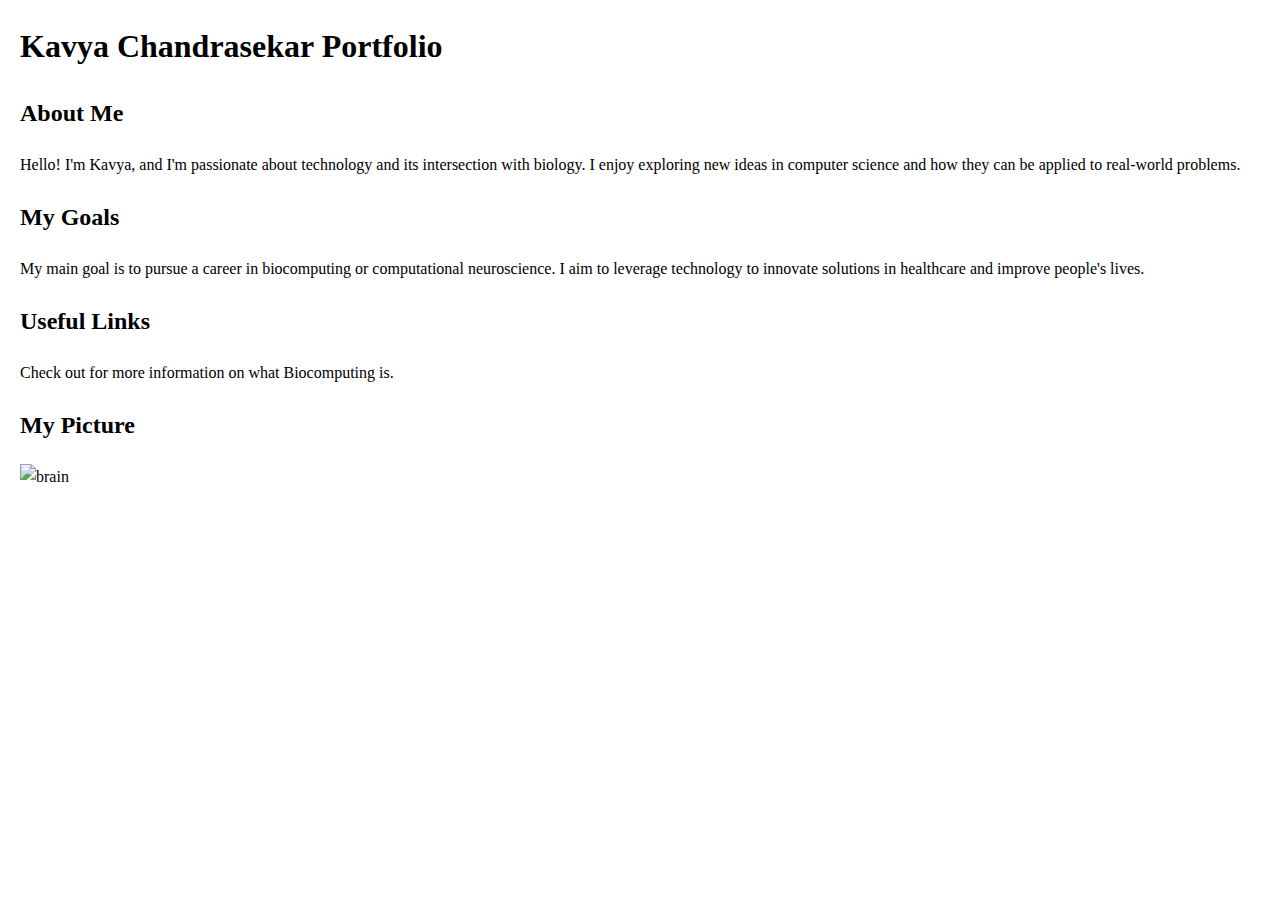
==== index.html @ ffd4b39b "index website" ====
<!DOCTYPE html>
<html lang="en">
<head>
    <meta charset="UTF-8">
    <meta name="viewport" content="width=device-width, initial-scale=1.0">
    <title>Kavya Chandrasekar Portfolio</title>
    <style>
        body {
            font-family: 'Times New Roman', Times, serif, sans-serif;
            line-height: 1.6;
            margin: 20px;
        }
        .about-me {
            margin-bottom: 20px;
        }
        #goals {
            margin-bottom: 20px;
        }
    </style>
</head>
<body>

    <h1> Kavya Chandrasekar Portfolio</h1>

    <section class="about-me">
        <h2>About Me</h2>
        <p>Hello! I'm Kavya, and I'm passionate about technology and its intersection with biology. I enjoy exploring new ideas in computer science and how they can be applied to real-world problems.</p>
    </section>

    <section id="goals">
        <h2>My Goals</h2>
        <p>My main goal is to pursue a career in biocomputing or computational neuroscience. I aim to leverage technology to innovate solutions in healthcare and improve people's lives.</p>
    </section>

    <h2>Useful Links</h2>
    <p>Check out <a href="https://www.polytechnique-insights.com/en/columns/science/biocomputing-the-promise-of-biological-computingbrains/" target="_blank"> </a> for more information on what Biocomputing is.</p>

    <h2>My Picture</h2>
    <img src="https://cdn-prod.medicalnewstoday.com/content/images/articles/324/324998/vintage-illustration-of-a-brain.jpg" alt="brain" />

</body>
</html>
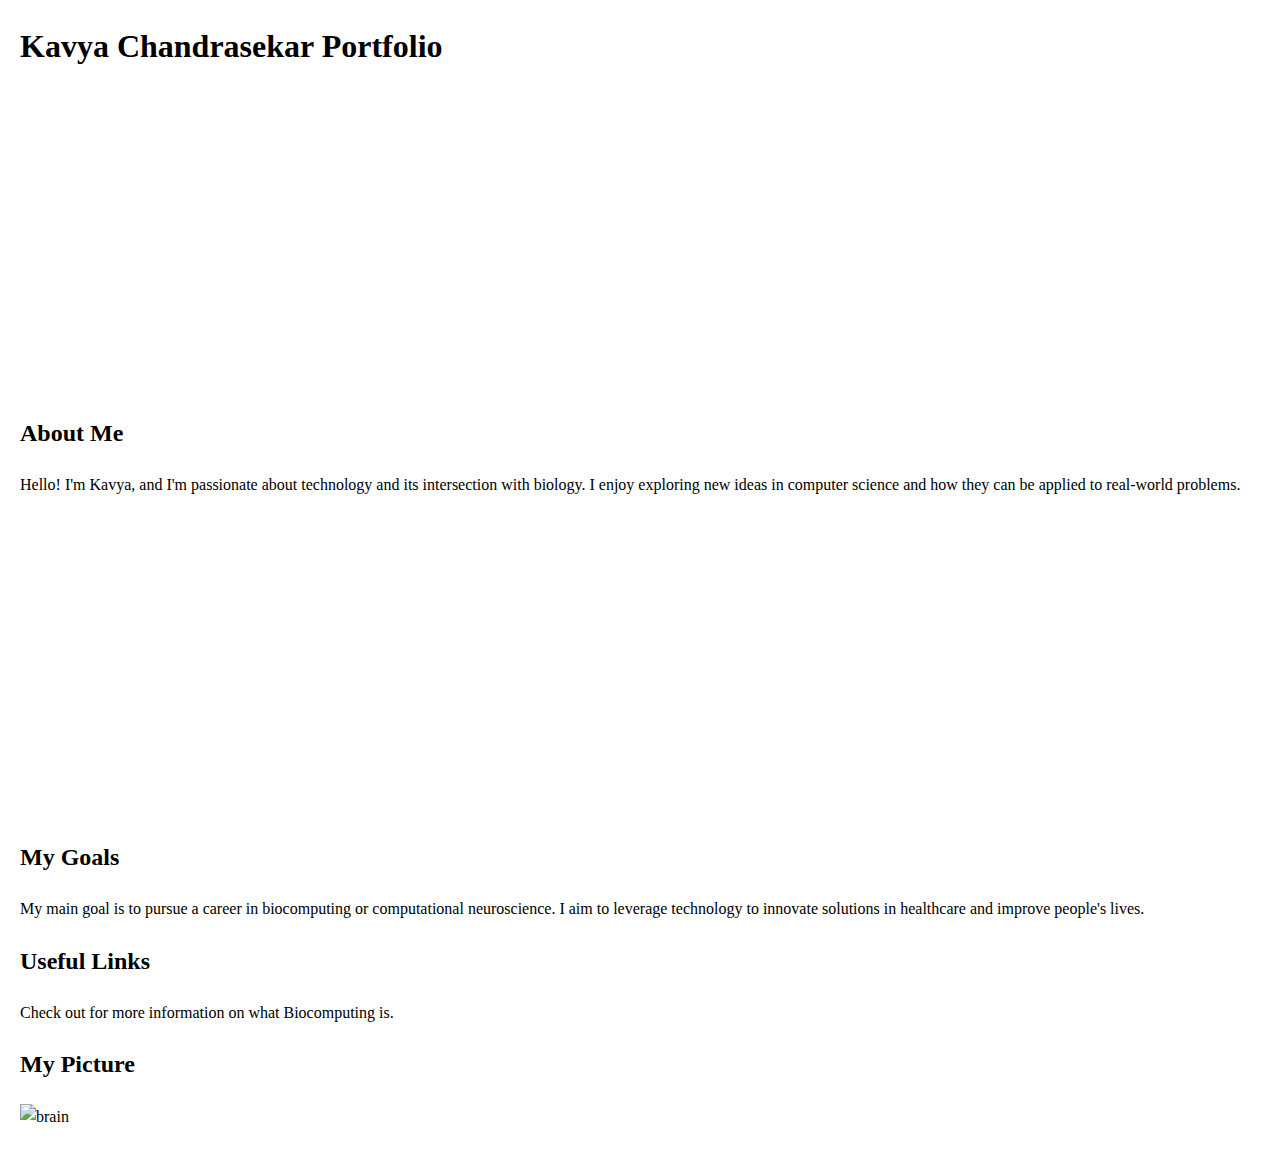
==== commit 289d8ca2: "added formatting" ====
--- a/index.html
+++ b/index.html
@@ -23,13 +23,17 @@
     <h1> Kavya Chandrasekar Portfolio</h1>
 
     <section class="about-me">
+    <p style="width: 500px;height: 300px">
         <h2>About Me</h2>
         <p>Hello! I'm Kavya, and I'm passionate about technology and its intersection with biology. I enjoy exploring new ideas in computer science and how they can be applied to real-world problems.</p>
+    </p>
     </section>
 
     <section id="goals">
+    <p style="width: 500px;height: 300px">
         <h2>My Goals</h2>
         <p>My main goal is to pursue a career in biocomputing or computational neuroscience. I aim to leverage technology to innovate solutions in healthcare and improve people's lives.</p>
+    </p>
     </section>
 
     <h2>Useful Links</h2>
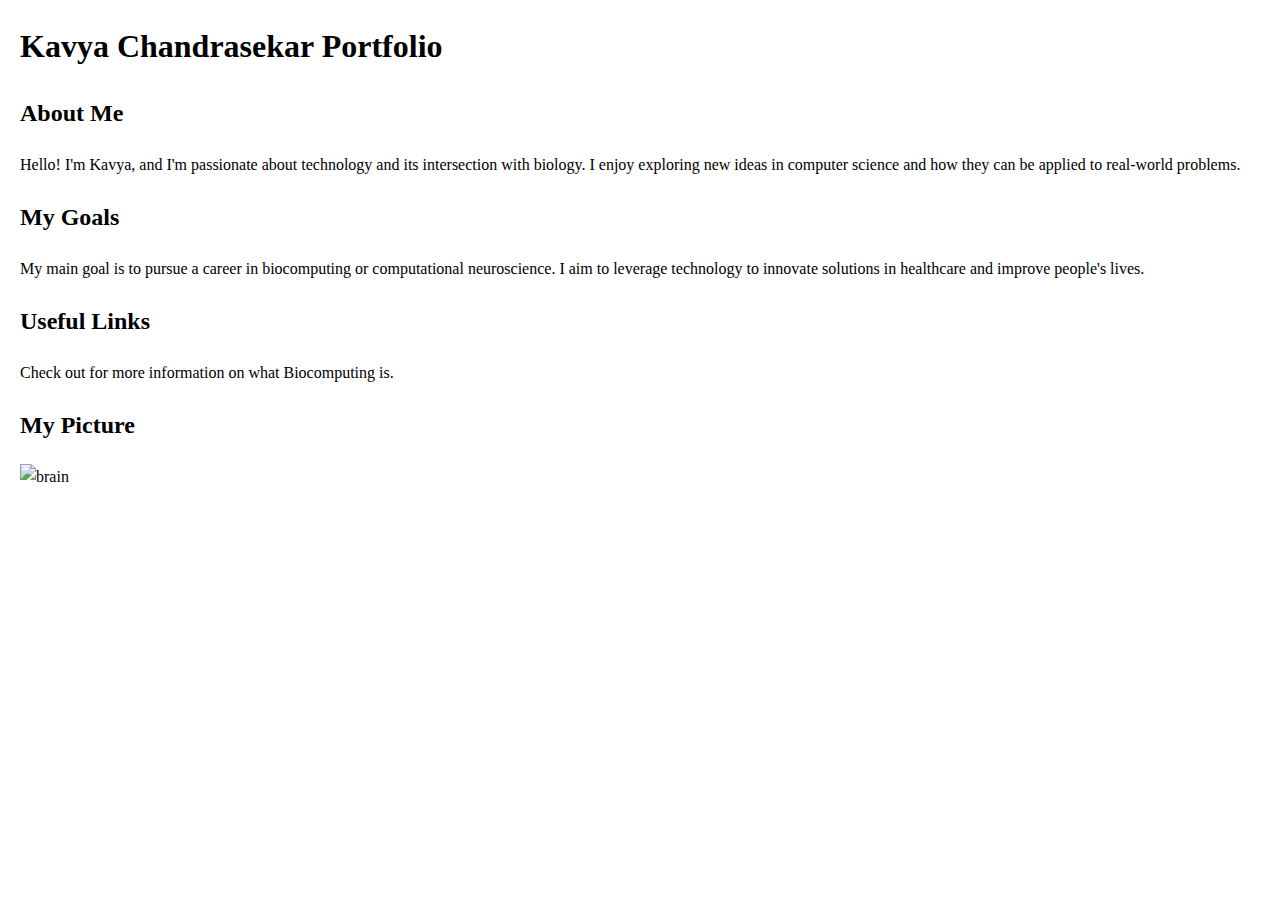
==== commit ccaede16: "fix the format" ====
--- a/index.html
+++ b/index.html
@@ -23,17 +23,13 @@
     <h1> Kavya Chandrasekar Portfolio</h1>
 
     <section class="about-me">
-    <p style="width: 500px;height: 300px">
         <h2>About Me</h2>
         <p>Hello! I'm Kavya, and I'm passionate about technology and its intersection with biology. I enjoy exploring new ideas in computer science and how they can be applied to real-world problems.</p>
-    </p>
     </section>
 
     <section id="goals">
-    <p style="width: 500px;height: 300px">
         <h2>My Goals</h2>
         <p>My main goal is to pursue a career in biocomputing or computational neuroscience. I aim to leverage technology to innovate solutions in healthcare and improve people's lives.</p>
-    </p>
     </section>
 
     <h2>Useful Links</h2>
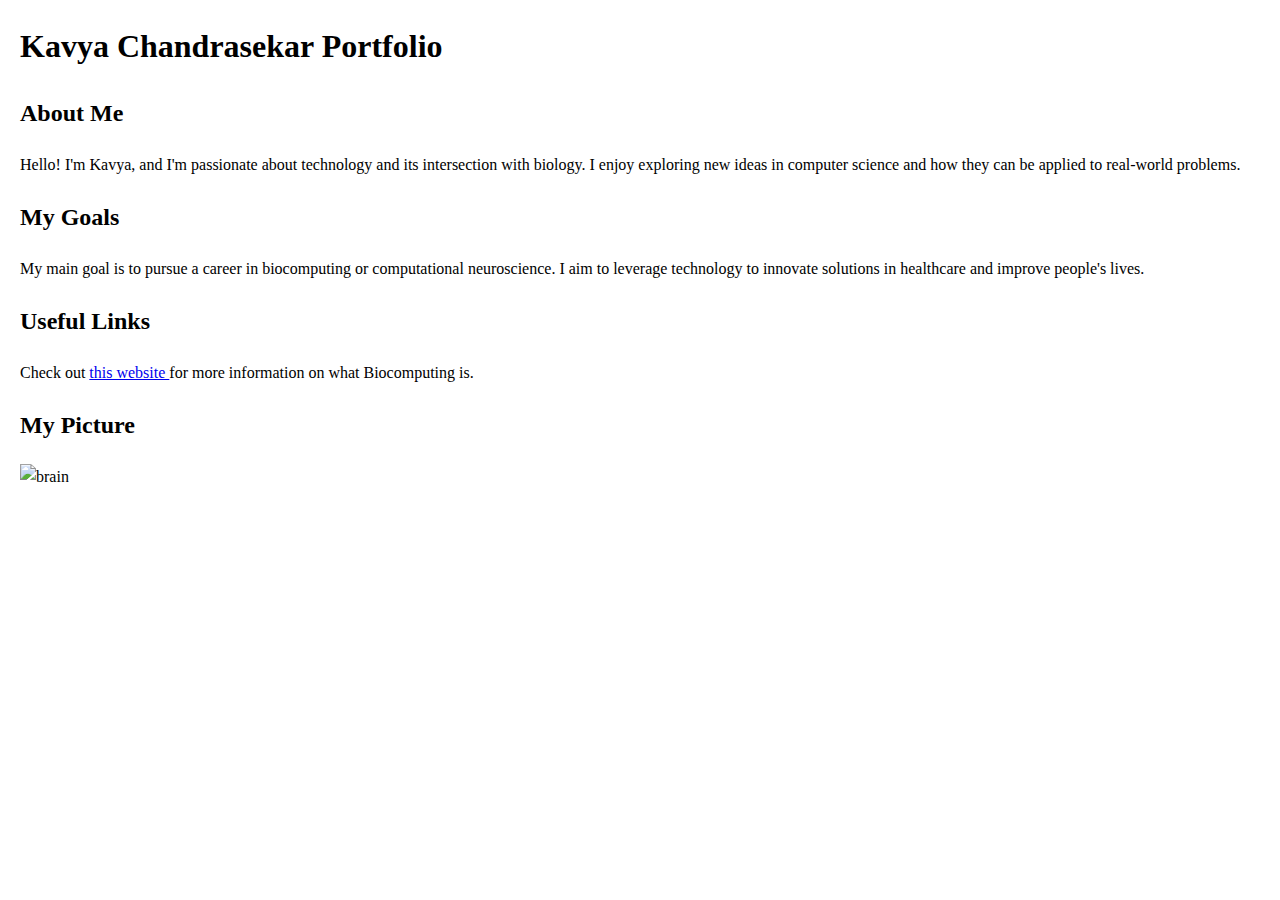
==== commit 398b151d: "fixed link" ====
--- a/index.html
+++ b/index.html
@@ -33,7 +33,7 @@
     </section>
 
     <h2>Useful Links</h2>
-    <p>Check out <a href="https://www.polytechnique-insights.com/en/columns/science/biocomputing-the-promise-of-biological-computingbrains/" target="_blank"> </a> for more information on what Biocomputing is.</p>
+    <p>Check out <a href="https://www.polytechnique-insights.com/en/columns/science/biocomputing-the-promise-of-biological-computingbrains/" target="_blank"> this website </a> for more information on what Biocomputing is.</p>
 
     <h2>My Picture</h2>
     <img src="https://cdn-prod.medicalnewstoday.com/content/images/articles/324/324998/vintage-illustration-of-a-brain.jpg" alt="brain" />
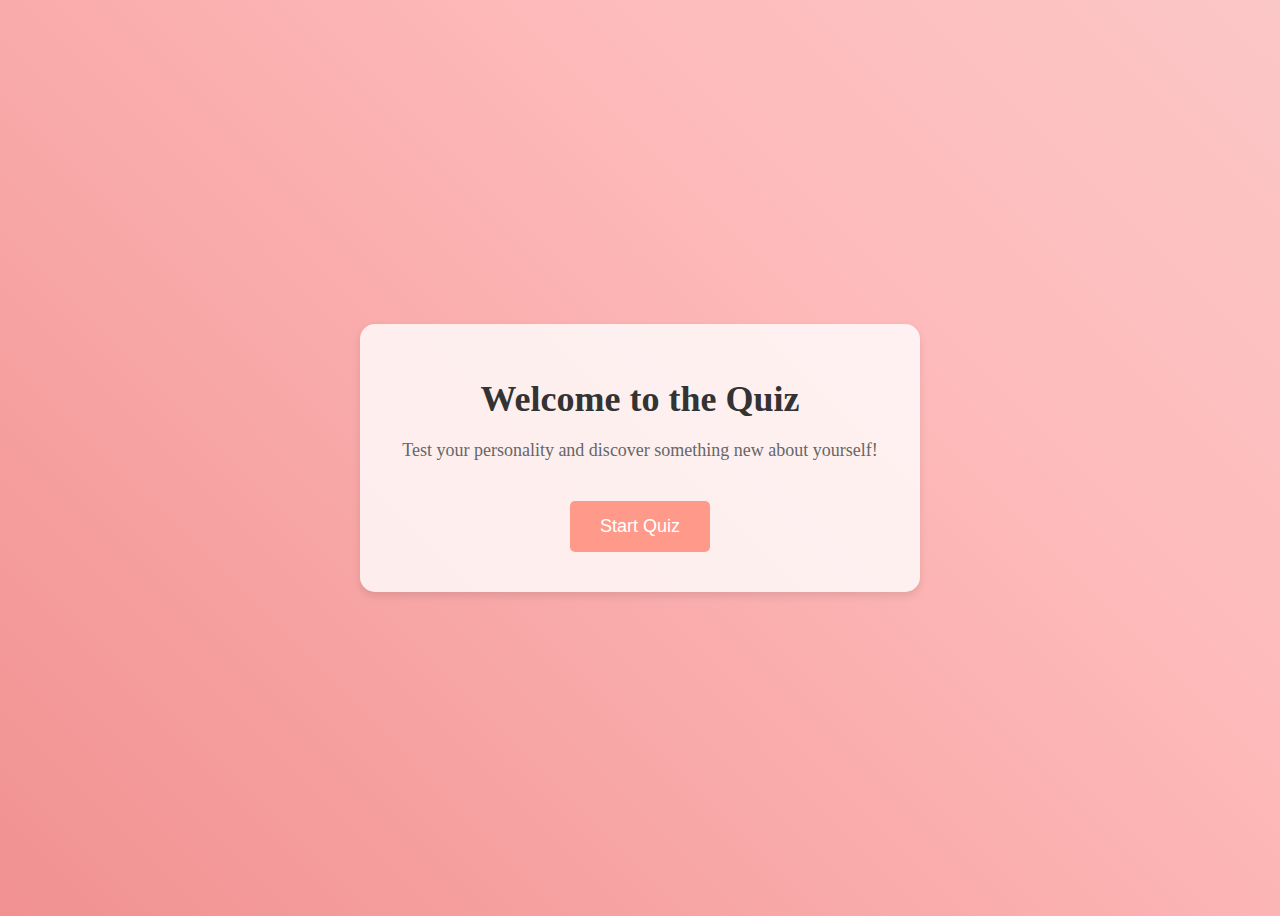
==== commit 7bfd4a75: "commit" ====
--- a/index.html
+++ b/index.html
@@ -3,40 +3,19 @@
 <head>
     <meta charset="UTF-8">
     <meta name="viewport" content="width=device-width, initial-scale=1.0">
-    <title>Kavya Chandrasekar Portfolio</title>
-    <style>
-        body {
-            font-family: 'Times New Roman', Times, serif, sans-serif;
-            line-height: 1.6;
-            margin: 20px;
+    <title>Welcome</title>
+    <link rel="stylesheet" href="styles.css">
+</head>
+<body class="animated-gradient">
+    <div class="welcome-page">
+        <h1>Welcome to the Quiz</h1>
+        <p>Test your personality and discover something new about yourself!</p>
+        <button id="start-quiz" onclick="startQuiz()">Start Quiz</button>
+    </div>
+    <script>
+        function startQuiz() {
+            window.location.href = "quiz.html";
         }
-        .about-me {
-            margin-bottom: 20px;
-        }
-        #goals {
-            margin-bottom: 20px;
-        }
-    </style>
-</head>
-<body>
-
-    <h1> Kavya Chandrasekar Portfolio</h1>
-
-    <section class="about-me">
-        <h2>About Me</h2>
-        <p>Hello! I'm Kavya, and I'm passionate about technology and its intersection with biology. I enjoy exploring new ideas in computer science and how they can be applied to real-world problems.</p>
-    </section>
-
-    <section id="goals">
-        <h2>My Goals</h2>
-        <p>My main goal is to pursue a career in biocomputing or computational neuroscience. I aim to leverage technology to innovate solutions in healthcare and improve people's lives.</p>
-    </section>
-
-    <h2>Useful Links</h2>
-    <p>Check out <a href="https://www.polytechnique-insights.com/en/columns/science/biocomputing-the-promise-of-biological-computingbrains/" target="_blank"> this website </a> for more information on what Biocomputing is.</p>
-
-    <h2>My Picture</h2>
-    <img src="https://cdn-prod.medicalnewstoday.com/content/images/articles/324/324998/vintage-illustration-of-a-brain.jpg" alt="brain" />
-
+    </script>
 </body>
 </html>
--- a/styles.css
+++ b/styles.css
@@ -0,0 +1,174 @@
+.animated-gradient {
+    background: linear-gradient(45deg, #e15d5d, #febaba, #f1f1f1);
+    background-size: 300% 300%;
+    animation: gradientAnimation 10s ease infinite;
+    height: 100vh;
+    display: flex;
+    justify-content: center;
+    align-items: center;
+}
+
+@keyframes gradientAnimation {
+    0% {
+        background-position: 0% 50%;
+    }
+    50% {
+        background-position: 100% 50%;
+    }
+    100% {
+        background-position: 0% 50%;
+    }
+}
+
+#quizPage {
+    background-image: url('quizbackround.jpg');
+    background-size: cover;
+    background-position: center;
+    background-attachment: fixed;
+    height: 100vh;
+    display: flex;
+    justify-content: center;
+    align-items: center;
+}
+
+.welcome-page {
+    text-align: center;
+    background-color: rgba(255, 255, 255, 0.8);
+    padding: 30px;
+    border-radius: 15px;
+    box-shadow: 0 4px 8px rgba(0, 0, 0, 0.1);
+    width: 80%;
+    max-width: 500px;
+}
+
+.welcome-page h1 {
+    font-size: 36px;
+    color: #333;
+    margin-bottom: 20px;
+}
+
+.welcome-page p {
+    font-size: 18px;
+    color: #666;
+    margin-bottom: 30px;
+}
+
+.welcome-page button {
+    padding: 15px 30px;
+    font-size: 18px;
+    cursor: pointer;
+    background-color: #ff9a8b;
+    border: none;
+    color: white;
+    border-radius: 5px;
+    transition: background-color 0.3s;
+}
+
+.welcome-page button:hover {
+    background-color: #f7c7b9;
+}
+
+#quizContainer {
+    background-color: rgba(255, 255, 255, 0.9);
+    border-radius: 20px;
+    padding: 40px;
+    box-shadow: 0 10px 30px rgba(204, 107, 107, 0.1);
+    width: 80%;
+    max-width: 700px; 
+    text-align: center;
+}
+
+#quizContainer h1 {
+    font-size: 36px;
+    color: #000000; 
+    margin-bottom: 30px;
+}
+
+#questionContainer h2 {
+    font-size: 24px;
+    color: #cd5c5c;
+    margin-bottom: 20px;
+}
+
+#answersContainer button {
+    background-color: #f0b5c3; 
+    color: white;
+    font-size: 1.2rem;
+    padding: 20px 40px;
+    border-radius: 30px;
+    border: none;
+    margin: 15px;
+    cursor: pointer;
+    transition: background-color 0.3s, transform 0.3s;
+}
+
+#answersContainer button:hover {
+    background-color: #d97796;
+    transform: scale(1.05);
+}
+
+.result-background {
+    background-image: url('background.jpg');
+    background-size: cover;
+    background-position: center;
+    background-attachment: fixed;
+    height: 100vh;
+}
+
+#resultContainer {
+    text-align: center;
+    padding: 30px;
+    background-color: rgba(255, 255, 255, 0.8);
+    border-radius: 15px;
+    width: 80%;
+    max-width: 800px;
+    margin: 0 auto;
+    box-shadow: 0 10px 30px rgba(0, 0, 0, 0.1);
+}
+
+#resultContainer h1 {
+    font-size: 36px;
+    color: #333;
+    margin-bottom: 20px;
+}
+
+#resultContainer p {
+    font-size: 18px;
+    color: #666;
+    margin-bottom: 30px;
+}
+
+#resultContainer iframe {
+    border: none;
+    width: 100%;
+    height: 500px;
+}
+
+button {
+    margin: 10px;
+    padding: 15px;
+    font-size: 18px;
+    cursor: pointer;
+    background-color: #ff9a8b;
+    border: none;
+    color: white;
+    border-radius: 5px;
+}
+
+button:hover {
+    background-color: #f7c7b9;
+}
+
+#quizContainer {
+    text-align: center;
+}
+
+#welcomePage {
+    text-align: center;
+}
+
+iframe.spotify-embed {
+    border: none;
+    width: 100%;
+    height: 500px;
+}
